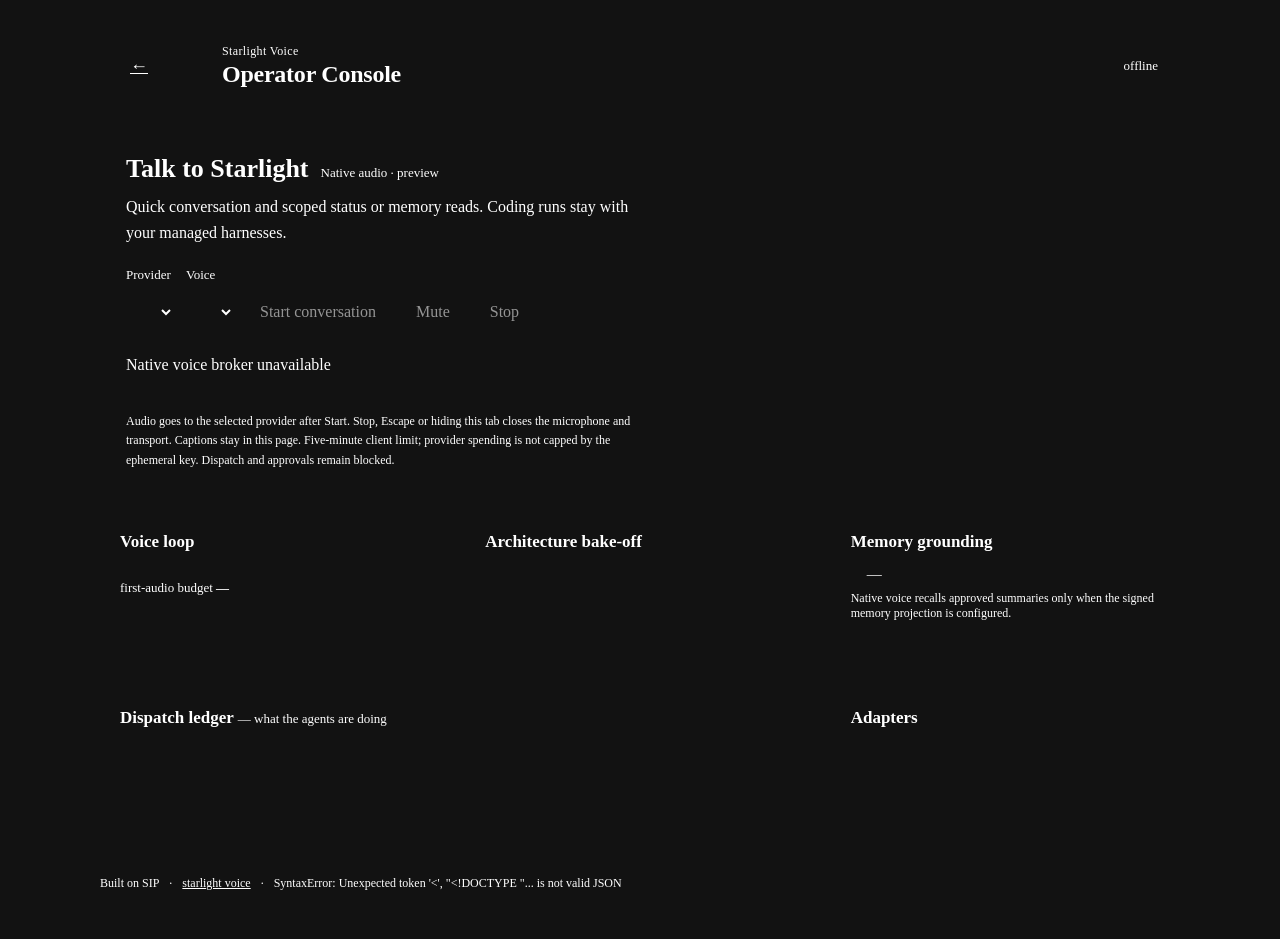
==== dashboard/cockpit.html @ 2fdbf311 "Add native browser voice and scoped local tool brokerage" ====
<!doctype html>
<html lang="en">
  <head>
    <meta charset="utf-8" />
    <meta name="viewport" content="width=device-width, initial-scale=1" />
    <title>Starlight Voice — Operator Console</title>
    <meta name="color-scheme" content="dark" />
    <link
      rel="icon"
      href="data:image/svg+xml,%3Csvg xmlns='http://www.w3.org/2000/svg' viewBox='0 0 32 32'%3E%3Crect width='32' height='32' rx='9' fill='%236e5cff'/%3E%3Ccircle cx='11' cy='11' r='6' fill='%23fff' opacity='.55'/%3E%3C/svg%3E"
    />
    <link rel="preconnect" href="https://fonts.googleapis.com" />
    <link rel="preconnect" href="https://fonts.gstatic.com" crossorigin />
    <link
      href="https://fonts.googleapis.com/css2?family=Fraunces:opsz,wght@9..144,400;9..144,600&family=Inter:wght@400;500;600&family=JetBrains+Mono:wght@400;500&display=swap"
      rel="stylesheet"
    />
    <!-- shared design tokens (single source of truth) THEN console styles -->
    <link rel="stylesheet" href="/tokens.css" />
    <link rel="stylesheet" href="./cockpit.css" />
  </head>
  <body>
    <main class="cockpit" aria-label="Starlight Voice operator console">
      <header class="topbar glass">
        <div class="brand">
          <a class="back" href="/" aria-label="Back to Starlight Voice site">←</a>
          <span class="sigil" aria-hidden="true"></span>
          <div>
            <p class="eyebrow">Starlight Voice</p>
            <h1>Operator Console</h1>
          </div>
        </div>
        <div class="live" id="liveState" role="status" aria-live="polite">
          <span class="dot" aria-hidden="true"></span><span id="liveLabel">connecting…</span>
        </div>
      </header>

      <section class="grid">
        <article class="glass card voice-card" aria-labelledby="nativeH">
          <div class="voice-heading"><h2 id="nativeH">Talk to Starlight</h2><span class="muted">Native audio · preview</span></div>
          <p class="voice-intro">Quick conversation and scoped status or memory reads. Coding runs stay with your managed harnesses.</p>
          <div class="voice-controls">
            <label>Provider<select id="voiceProvider" aria-describedby="voicePrivacy"></select></label>
            <label>Voice<select id="voiceVoice"></select></label>
            <button id="voiceStart" type="button" disabled>Start conversation</button>
            <button id="voiceMute" type="button" aria-pressed="false" disabled>Mute</button>
            <button id="voiceStop" type="button" disabled>Stop</button>
          </div>
          <p id="voiceStatus" class="voice-status" role="status" aria-live="polite">Checking voice configuration…</p>
          <p id="voiceCaption" class="voice-caption" aria-label="Recent assistant captions"></p>
          <p id="voicePrivacy" class="hint">Audio goes to the selected provider after Start. Stop, Escape or hiding this tab closes the microphone and transport. Captions stay in this page. Five-minute client limit; provider spending is not capped by the ephemeral key. Dispatch and approvals remain blocked.</p>
        </article>
        <article class="glass card" aria-labelledby="loopH">
          <h2 id="loopH">Voice loop</h2>
          <dl class="kv" id="loopKv"></dl>
          <p class="budget">first-audio budget <strong id="budget">—</strong></p>
        </article>

        <article class="glass card" aria-labelledby="lanesH">
          <h2 id="lanesH">Architecture bake-off</h2>
          <ul class="lanes" id="lanes"></ul>
        </article>

        <article class="glass card" aria-labelledby="memH">
          <h2 id="memH">Memory grounding</h2>
          <p class="gateway" id="gateway">—</p>
          <p class="hint">Native voice recalls approved summaries only when the signed memory projection is configured.</p>
        </article>

        <article class="glass card span-2" aria-labelledby="ledgerH">
          <h2 id="ledgerH">Dispatch ledger <span class="muted">— what the agents are doing</span></h2>
          <ol class="ledger" id="ledger"></ol>
        </article>

        <article class="glass card" aria-labelledby="adaptersH">
          <h2 id="adaptersH">Adapters</h2>
          <ul class="adapters" id="adapters"></ul>
        </article>
      </section>

      <footer class="foot">
        <span>Built on SIP</span><span aria-hidden="true">·</span>
        <a href="/" class="foot-link">starlight voice</a><span aria-hidden="true">·</span>
        <span id="err" class="err"></span>
      </footer>
    </main>
    <script src="./cockpit.js"></script>
    <script type="module" src="./native-conversation.mjs"></script>
  </body>
</html>
---- dashboard/cockpit.css ----
/* Starlight Voice — Operator Console.
   Design tokens come from the shared /tokens.css (loaded first in cockpit.html);
   this file is layout + console-specific polish only. Edit brand values in tokens.css. */
body {
  margin: 0;
  font-family: var(--text);
  color: var(--ink);
  background:
    radial-gradient(1200px 700px at 80% -10%, var(--voltage-soft), transparent 60%),
    radial-gradient(900px 500px at -10% 110%, var(--doctrine-soft), transparent 55%),
    var(--bg);
  min-height: 100vh;
}
.cockpit { max-width: 1080px; margin: 0 auto; padding: 28px 24px 48px; }

.topbar {
  display: flex;
  justify-content: space-between;
  align-items: center;
  margin-bottom: 24px;
  padding: 16px 22px;
  position: relative;
  overflow: hidden;
}
.brand { display: flex; gap: 14px; align-items: center; z-index: 1; }
.back {
  font-family: var(--mono);
  color: var(--ink-dim);
  font-size: 18px;
  width: 34px; height: 34px;
  display: grid; place-items: center;
  border-radius: 9px;
  border: 1px solid var(--glass-line);
  transition: color var(--dur-fast), border-color var(--dur-fast), transform var(--dur-fast);
}
.back:hover { color: var(--ink); border-color: var(--voltage); transform: translateX(-2px); }
.sigil {
  width: 38px; height: 38px; border-radius: 11px;
  background: linear-gradient(135deg, var(--voltage), var(--voltage-2));
  box-shadow: 0 0 28px var(--voltage-soft);
}
.eyebrow { margin: 0; font-size: 12px; letter-spacing: 0.03em; color: var(--ink-dim); }
h1 { margin: 2px 0 0; font-family: var(--display); font-weight: 600; font-size: 24px; letter-spacing: -0.01em; }
h2 { margin: 0 0 14px; font-family: var(--display); font-weight: 600; font-size: 17px; }
.muted { color: var(--ink-dim); font-weight: 400; font-size: 13px; font-family: var(--text); }

/* listening signature — echoes the landing hero waveform */
.topwave {
  position: absolute;
  inset: 0;
  width: 100%;
  height: 100%;
  opacity: 0.5;
  z-index: 0;
  pointer-events: none;
}

.live { display: flex; gap: 8px; align-items: center; font-size: 13px; color: var(--ink-dim); z-index: 1; }
.live .dot { width: 9px; height: 9px; border-radius: 50%; background: var(--ink-dim); transition: background var(--dur); }
.live.ok .dot { background: var(--ok); }
.live.err .dot { background: var(--stop); box-shadow: 0 0 12px var(--stop); }
@keyframes pulse { 0%,100% { opacity: 1; } 50% { opacity: 0.4; } }

.grid { display: grid; grid-template-columns: repeat(3, 1fr); gap: 16px; }
.span-2 { grid-column: span 2; }
@media (max-width: 820px) { .grid { grid-template-columns: 1fr; } .span-2 { grid-column: span 1; } }

.card {
  padding: 20px;
  min-height: 120px;
  transition: border-color var(--dur), box-shadow var(--dur), transform var(--dur);
}
@media (hover: hover) and (pointer: fine) {
  .card:hover { border-color: var(--glass-line-bright); }
}

.kv { margin: 0; display: grid; grid-template-columns: auto 1fr; gap: 6px 14px; }
.kv dt { color: var(--ink-dim); font-size: 13px; }
.kv dd { margin: 0; font-family: var(--mono); font-size: 13px; }
.budget { margin: 14px 0 0; color: var(--ink-dim); font-size: 13px; }
.budget strong { color: var(--doctrine); font-family: var(--mono); }

.lanes, .adapters, .ledger { list-style: none; margin: 0; padding: 0; display: grid; gap: 9px; }
.lane { display: flex; justify-content: space-between; align-items: center; gap: 10px; font-size: 13px; }
.lane .name { font-weight: 500; }
.lane .engine { color: var(--ink-dim); font-size: 11px; }
.lane .hypo { color: var(--ink-faint); font-size: 10px; font-family: var(--mono); display: block; margin-top: 2px; }
.pill { font-family: var(--mono); font-size: 11px; padding: 3px 9px; border-radius: 999px; white-space: nowrap; }
.pill.ok { background: rgba(90, 209, 155, 0.14); color: var(--ok); }
.pill.blocked { background: rgba(255, 107, 129, 0.13); color: var(--stop); }

.gateway { font-family: var(--mono); font-size: 15px; margin: 0 0 8px; display: flex; align-items: center; gap: 8px; }
.gateway::before { content: ""; width: 8px; height: 8px; border-radius: 50%; background: var(--ink-faint); }
.gateway.up { color: var(--ok); }
.gateway.up::before { background: var(--ok); box-shadow: 0 0 10px var(--ok); }
.gateway.down { color: var(--ink-dim); }
.hint { color: var(--ink-dim); font-size: 12px; margin: 0; }

.adapters li { display: flex; justify-content: space-between; font-size: 12px; font-family: var(--mono); }
.adapters .yes { color: var(--ok); }
.adapters .no { color: var(--ink-faint); }

.ledger li { display: grid; grid-template-columns: auto auto 1fr auto; gap: 12px; align-items: center; font-size: 13px; padding: 8px 0; border-top: 1px solid var(--glass-line); }
.ledger li:first-child { border-top: 0; }
.tier { font-family: var(--mono); font-size: 11px; width: 22px; height: 22px; display: grid; place-items: center; border-radius: 7px; }
.tier.A { background: rgba(90,209,155,.16); color: var(--ok); }
.tier.B { background: var(--doctrine-soft); color: var(--doctrine); }
.tier.C, .tier.D { background: rgba(255,107,129,.16); color: var(--stop); }
.ledger .task { color: var(--ink); overflow: hidden; text-overflow: ellipsis; white-space: nowrap; }
.ledger .st { color: var(--ink-dim); font-family: var(--mono); font-size: 11px; }
.empty { color: var(--ink-dim); font-size: 13px; }

.foot { margin-top: 28px; display: flex; gap: 10px; align-items: center; color: var(--ink-faint); font-size: 12px; }
.foot-link { color: var(--ink-dim); font-family: var(--mono); }
.foot-link:hover { color: var(--voltage-2); }
.err { color: var(--stop); font-family: var(--mono); }

.voice-card { grid-column: 1 / -1; padding: 26px; }
.voice-heading { display: flex; flex-wrap: wrap; gap: 12px; align-items: baseline; }
.voice-heading h2 { font-size: 26px; margin-bottom: 10px; }
.voice-intro { margin: 0 0 22px; max-width: 64ch; line-height: 1.6; color: var(--ink-dim); }
.voice-controls { display: flex; flex-wrap: wrap; gap: 12px; align-items: end; }
.voice-controls label { display: grid; gap: 7px; font-size: 13px; color: var(--ink-dim); }
.voice-controls button, .voice-controls select {
  min-height: 44px; padding: 10px 14px; border: 1px solid var(--glass-line-bright);
  border-radius: 10px; background: var(--bg); color: var(--ink); font: inherit;
}
.voice-controls button { cursor: pointer; }
#voiceStart { background: var(--voltage); border-color: var(--voltage); color: white; }
.voice-controls :disabled { opacity: .55; cursor: not-allowed; }
.voice-controls select { max-width: 100%; }
.voice-status { margin: 22px 0 8px; font-weight: 500; min-height: 1.5em; }
.voice-caption { max-width: 72ch; max-height: 12em; overflow: auto; white-space: pre-wrap; line-height: 1.6; color: var(--ink-dim); }
.voice-card .hint { max-width: 88ch; line-height: 1.6; }
button:focus-visible, select:focus-visible, a:focus-visible { outline: 3px solid var(--doctrine); outline-offset: 3px; }
@media (max-width: 600px) { .voice-controls { align-items: stretch; } .voice-controls label { flex-basis: 100%; } .voice-card { padding: 20px; } }
@media (prefers-reduced-motion: reduce) { *, *::before, *::after { animation: none !important; transition: none !important; } }
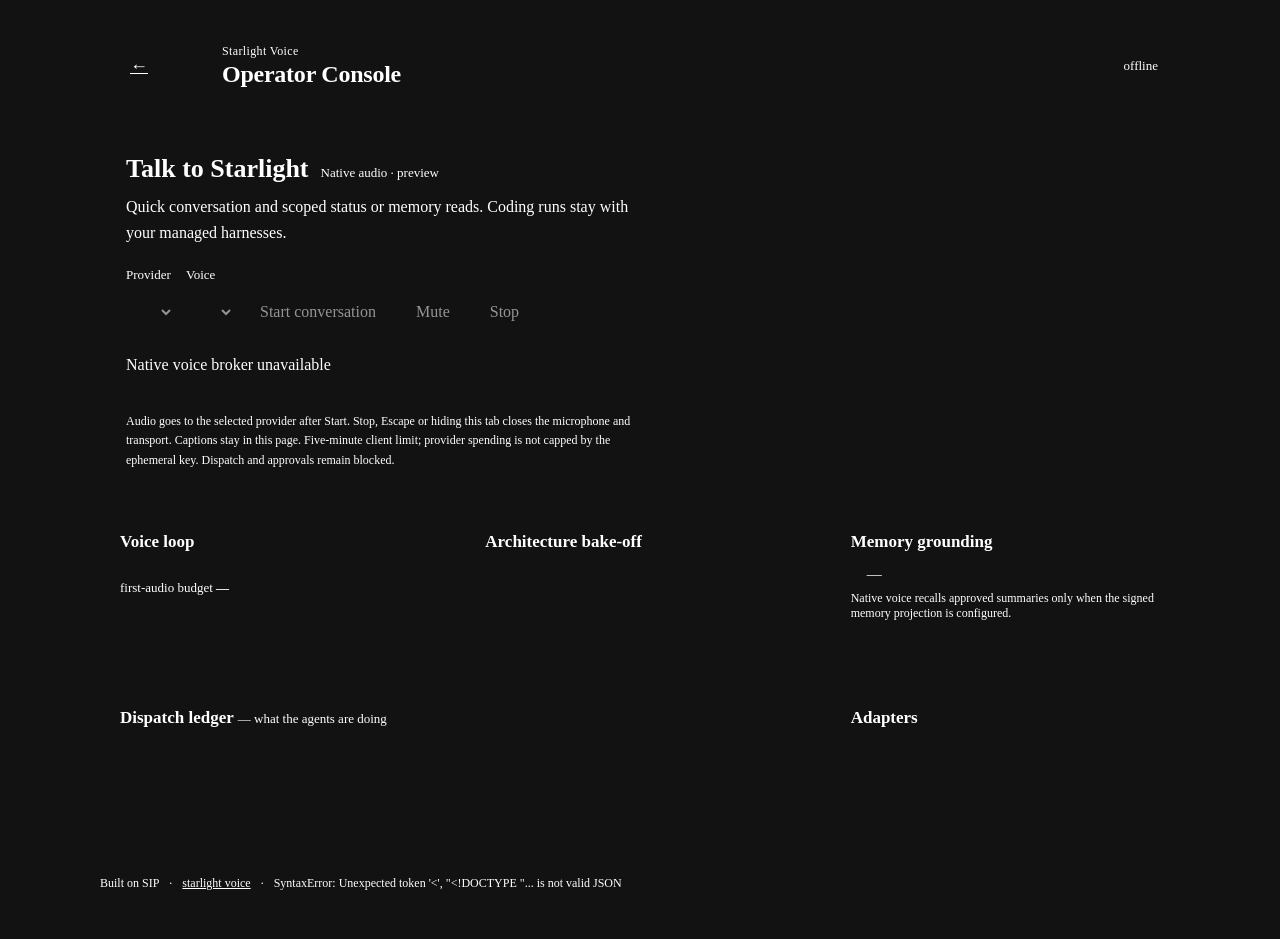
==== commit 5c6e0f12: "Make native voice client explicitly mountable with scoped local routes" ====
--- a/dashboard/cockpit.html
+++ b/dashboard/cockpit.html
@@ -85,6 +85,5 @@
       </footer>
     </main>
     <script src="./cockpit.js"></script>
-    <script type="module" src="./native-conversation.mjs"></script>
   </body>
 </html>
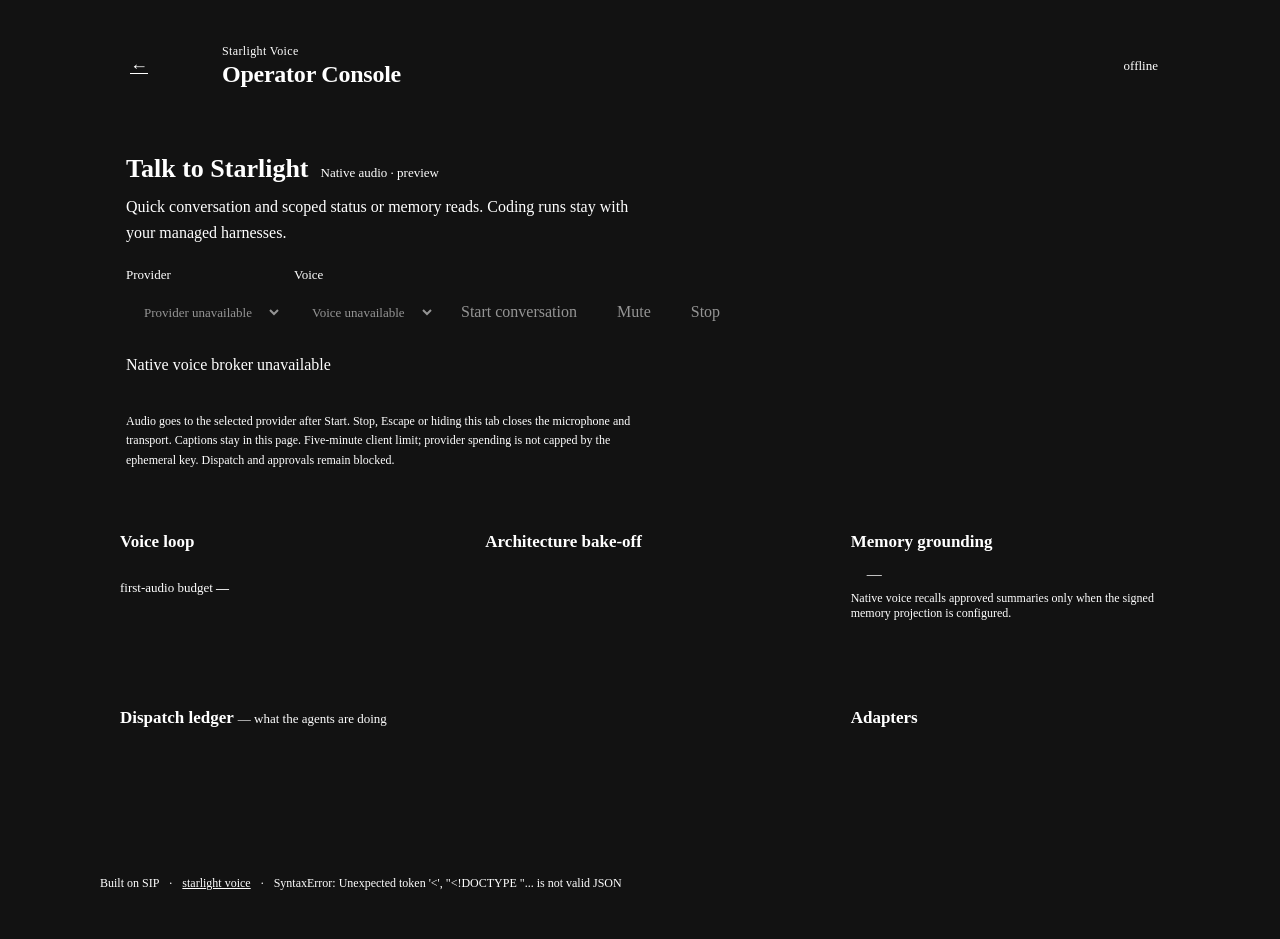
==== commit 89f3df74: "Label native voice discovery and unavailable choices" ====
--- a/dashboard/cockpit.html
+++ b/dashboard/cockpit.html
@@ -40,14 +40,15 @@
           <div class="voice-heading"><h2 id="nativeH">Talk to Starlight</h2><span class="muted">Native audio · preview</span></div>
           <p class="voice-intro">Quick conversation and scoped status or memory reads. Coding runs stay with your managed harnesses.</p>
           <div class="voice-controls">
-            <label>Provider<select id="voiceProvider" aria-describedby="voicePrivacy"></select></label>
-            <label>Voice<select id="voiceVoice"></select></label>
+            <label>Provider<select id="voiceProvider" disabled aria-describedby="voicePrivacy"><option value="">Checking providers…</option></select></label>
+            <label>Voice<select id="voiceVoice" disabled><option value="">Checking voices…</option></select></label>
             <button id="voiceStart" type="button" disabled>Start conversation</button>
             <button id="voiceMute" type="button" aria-pressed="false" disabled>Mute</button>
             <button id="voiceStop" type="button" disabled>Stop</button>
           </div>
           <p id="voiceStatus" class="voice-status" role="status" aria-live="polite">Checking voice configuration…</p>
           <p id="voiceCaption" class="voice-caption" aria-label="Recent assistant captions"></p>
+          <pre id="voiceMissionDraft" class="voice-caption" aria-label="Unsaved mission draft" hidden></pre>
           <p id="voicePrivacy" class="hint">Audio goes to the selected provider after Start. Stop, Escape or hiding this tab closes the microphone and transport. Captions stay in this page. Five-minute client limit; provider spending is not capped by the ephemeral key. Dispatch and approvals remain blocked.</p>
         </article>
         <article class="glass card" aria-labelledby="loopH">
